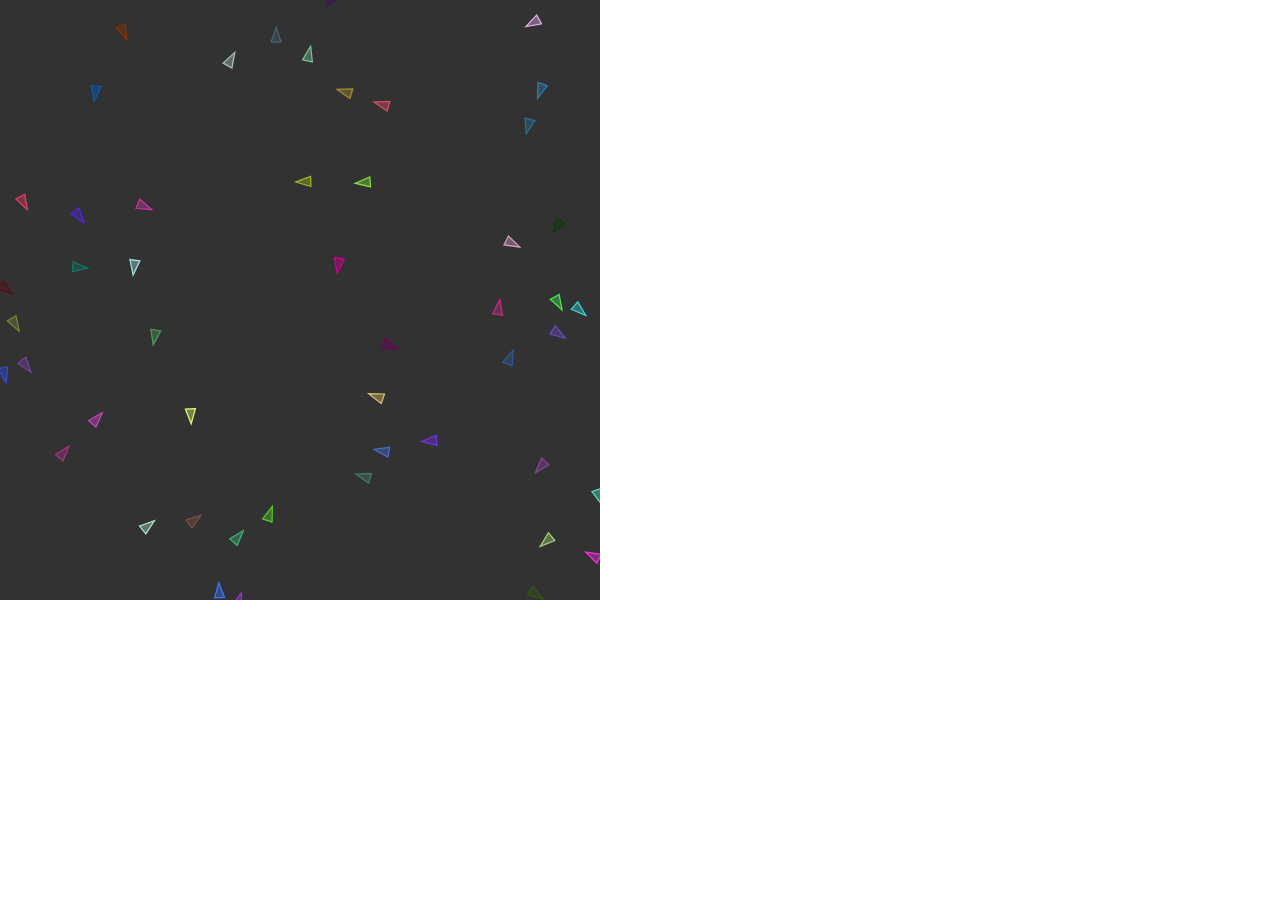
==== boids/index.html @ 8c2ee6a7 "init boids" ====
<!DOCTYPE html>
<html lang="en">
  <head>
    <meta charset="utf-8" />
    <meta name="viewport" content="width=device-width, initial-scale=1.0">

    <title>Sketch</title>

    <link rel="stylesheet" type="text/css" href="style.css">

    <script src="libraries/p5.min.js"></script>
    <script src="libraries/p5.sound.min.js"></script>
  </head>

  <body>
    <script src="sketch.js"></script>
    <script src="boid.js"></script>
  </body>
</html>
---- boids/style.css ----
html, body {
  margin: 0;
  padding: 0;
}

canvas {
  display: block;
}
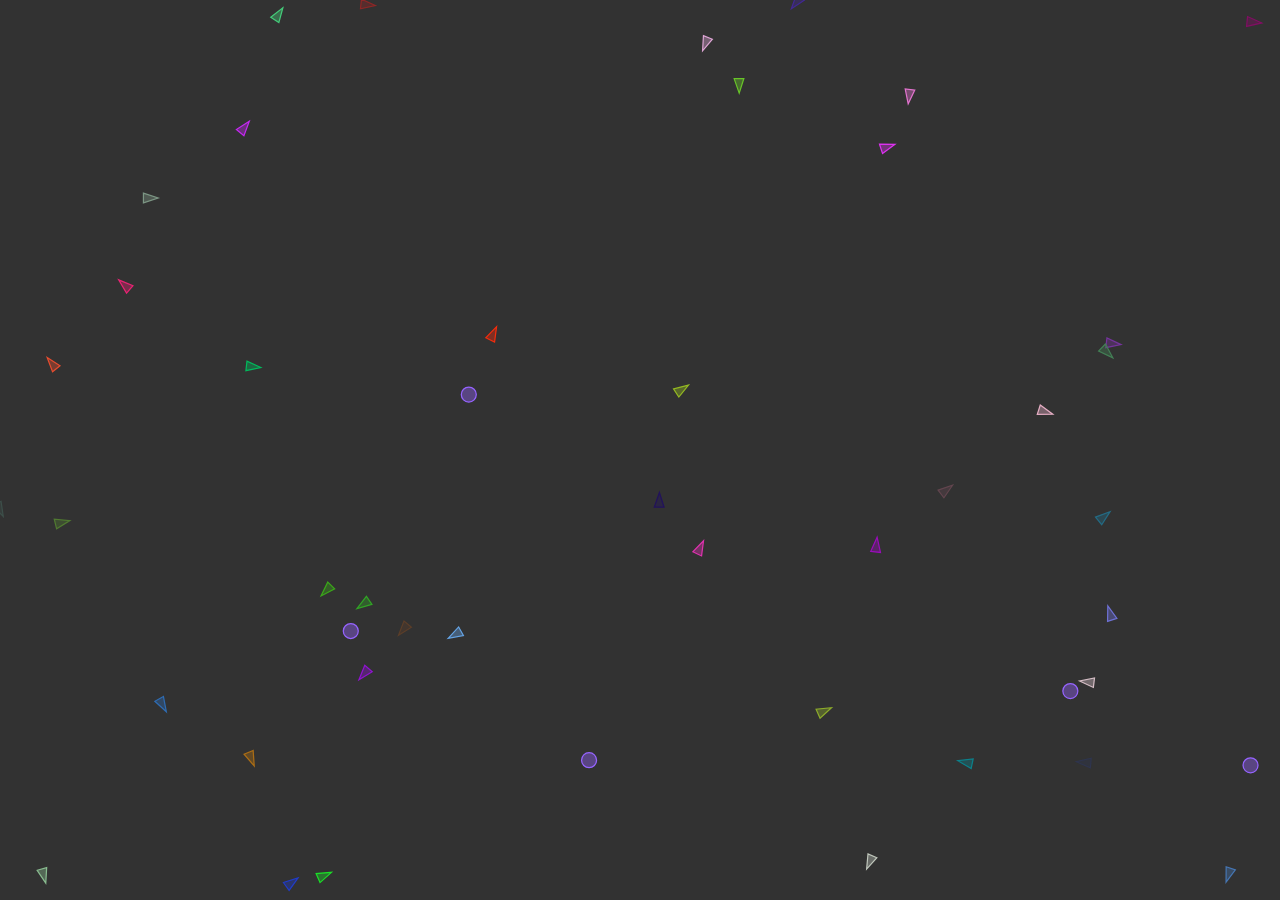
==== commit 97c1a196: "bunch o stuff" ====
--- a/boids/index.html
+++ b/boids/index.html
@@ -15,5 +15,6 @@
   <body>
     <script src="sketch.js"></script>
     <script src="boid.js"></script>
+    <script src="food.js"></script>
   </body>
 </html>
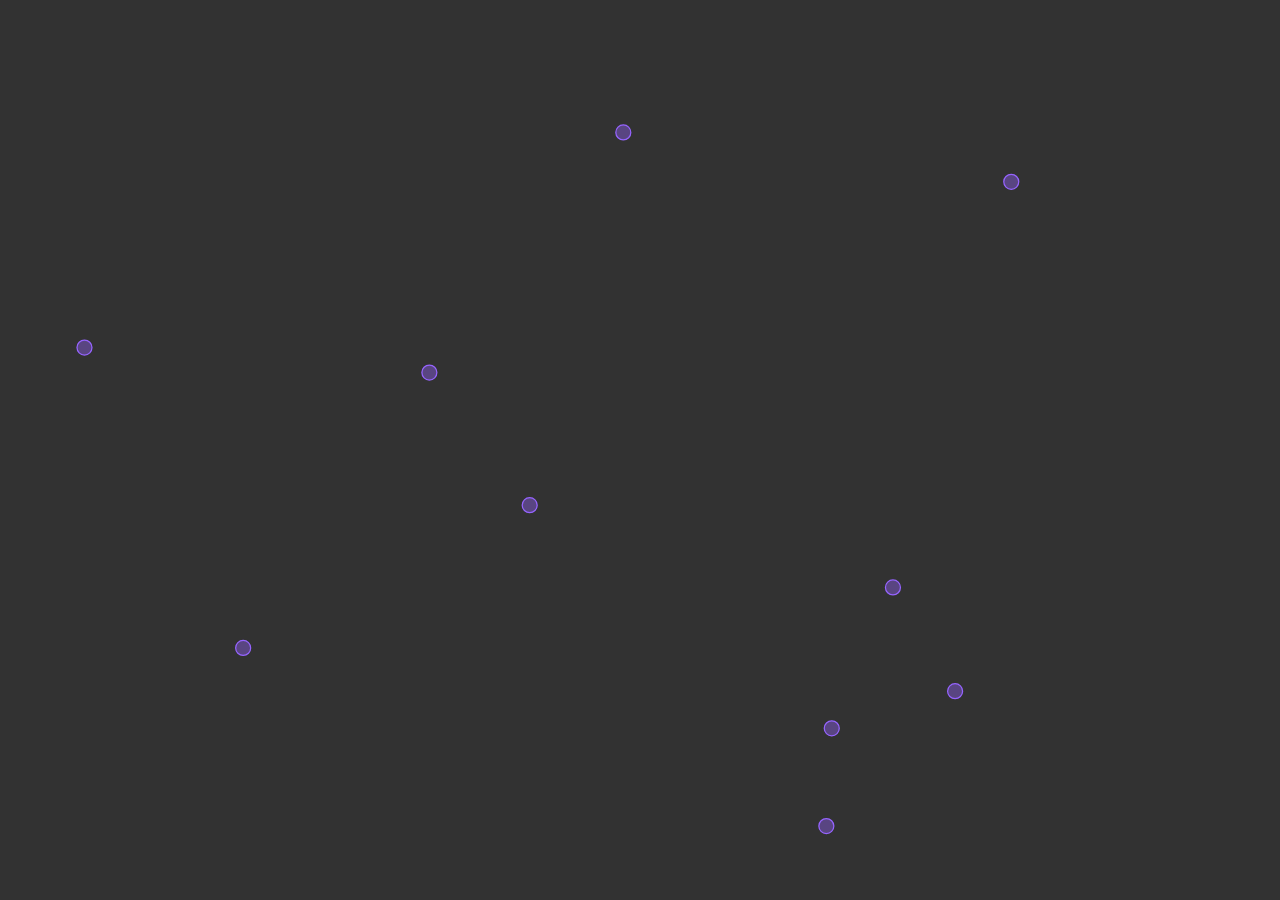
==== commit a6384a8c: "final before rename" ====
--- a/boids/index.html
+++ b/boids/index.html
@@ -15,6 +15,8 @@
   <body>
     <script src="sketch.js"></script>
     <script src="boid.js"></script>
+    <script src="flock.js"></script>
     <script src="food.js"></script>
+    <script src="foodList.js"></script>
   </body>
 </html>
